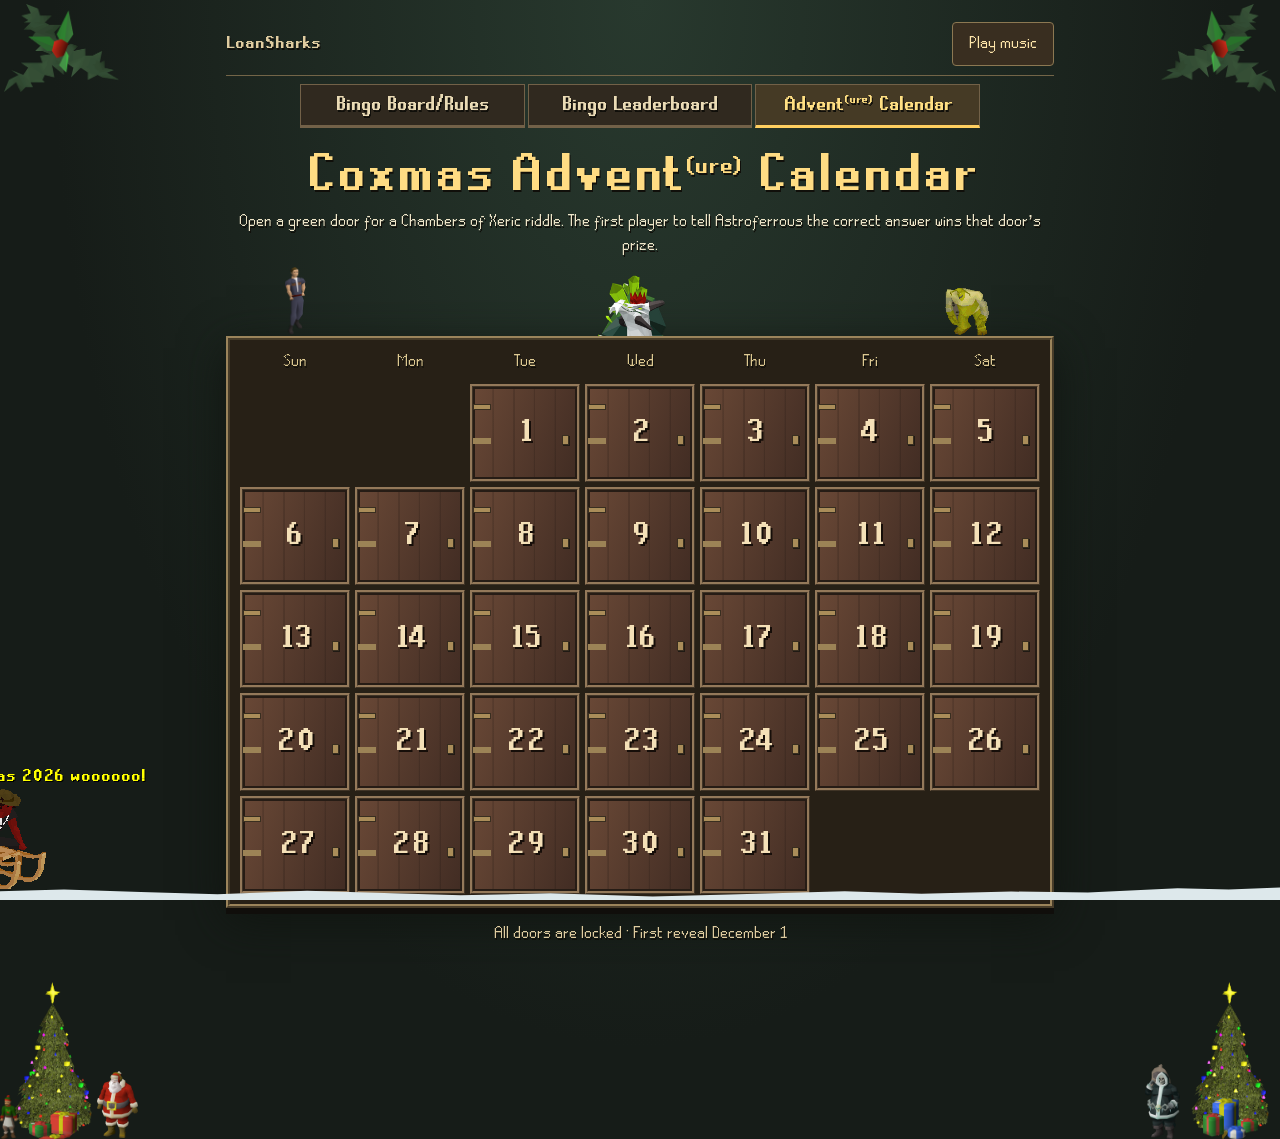
==== calendar.html @ 17da85df "integrate calendar" ====
<!doctype html>
<html lang="en">
<head>
<meta charset="utf-8">
<meta name="viewport" content="width=device-width,initial-scale=1">
<title>LoanSharks Coxmas Advent(ure) Calendar</title>
<script>
// Paste released door lines from the host key between the braces. Keep earlier lines.
const RELEASED_DOORS = {
};
const SEALED_RIDDLES = {
  "1": "8HxXdWQNbRTSMXfR4qoa+bJs9vnBTFx720CMyoYll+KZrd6e7zkcpyCCCOPsJEyQb2RqmC/aOS1aGzLgWcE+zmjS+nzv8WD4zOflpM1tqmacMINeQoYdb5JdO8WHInDmnF2waWRxnMbWfiuK1+yIhg6imIjuSLld/VDS+nj4/Flyrk1hxMoLoEYQRo2ncesMKT+wcu7n0r1VAPHi5rFjE+xi1PDACt51FUFELR5gsW6yiEGiGBrgIT+eKYJPvA837V+DidMWH+mnFQE=",
  "2": "bzqt7YGfWgAVdoJ7C+9nfvcIXUeOyZIWp3UqJ3LQMbiEWcEY6mYyj9idmf2E0FwJ7JG1mCClo4uR3B3dzN2A8gbpjfyF74MLhIqRBk8GS+7MZuPANLyTgARDSifgxkWWjYuxfO8P4t7UlPhIhYSu9bVTEjxjTxthKLKb+w/Pw174fecUvW7aXwcngC0GFjuEFUnwyPL7JwUlZFhn/c5d/ATdMCksEdprpwluD9gpZTkAE+1V7ikz47PUcSi82g==",
  "3": "GRBlZeAlgGaVmspj39y8AyGe9lW/GQstAQOixmJH24Fa0VkHJsGL0bDoeRdPY1Qh6JNRxu5f1Xi8Z7FR5qIrf920zrSN6QFE+wkthR13dSrojCRIHH8wQoXP00ydl7Nhfq68kT9esdhUbJxca5mjX//2YX7GtSaBwIcr6mEPsBQ56LJy+WoeQpSI1dVR53LjxORaNk/CYbMk8gCZutd0zp1vDauhlyI9BS40gEkmMe8sFW656nKHXF9AQsp8GLP7vTnGO+cX8Q0=",
  "4": "zE6MkepPtsxMWT+zJHBVLLTjuvAWNyO3u6xns6u2CZ/mI4KhYBEIWxj5lcKzSpg3izA3U3DvtVjDITwN/Dl9T8RwuhExlw8A6ybzcEef6zE0RIfCyZYWf2SVS8vNd2X24Qm/+Lp3Lh3YGMpVgGAULmVcFJb9keiADF9a+Bxefh6WmtlaACWoxnxi6SQnL2CzAmsT7mYHRVQJENi2fWVynu2c6xhYl+Q2Pdu1Wrpqxjhvtk4B2OcmK31fkAYySQ==",
  "5": "/[base64]",
  "6": "+3PBu1nwkSzeCvBC7v43ELFRO4ZA+7qhyeeps0s4Sd2sUm9sB/w+FPgu+Nxez6/sID1267J3f6dGVDqCcpKOTacDEt/6LLAl3OcYivOH9Sg7MU+eI3Ryw8HK4SwWONyX+jnU5AtqKHk1u5w7AStGo0dKDwAjt5cBclLq97PywP6ip4+zYD1JKn+g61ov0KmtHKqU/71u1UvYWPJyxqjEKZWXg5hTMeLPMWAmhPhn+kONAjsRY5R9xc3aVFf20kO+m038XZcpYvHVleiRJZg=",
  "7": "jGrRdzsTJqNkC+hbCKDx5tFW8kaWStR4rNXtrSMWEgo0QMdmuQNIsj0/SwfCukhwlwKgRS6/dLjFdP5pylZ11+F6wkOWbdEBnRgt8k1anjHQLQg5mLzEHOglYPq1VcFmjdAapp8tAKmAtkyvqvJZy0JRKHHQ7nS7FFQSEe19KtfQ+l4PSg+maabD1GFryBJmj8gr5MvRS/wTFc1hixIC/JSMoBTXCCOKZC3iLGupbavNH0hcgYV71i8APmSCqVgTag==",
  "8": "DDIlLoLEzyYdz28hqxz/vtGIBptML3uvFwQk4VkCx0gx+u9J1yGVvMDJ6+VzMHRUddhDQy5NjtBNAEr7GmJnYmCE7UcWFN3dodqOCnDsHrUdc3+oct273O0ld0SgxVPl+YnySM14snnsCJpiDGNjvdNT1u003/ouKAXRp5YV8Nzi0YAk5t52JxdW7C+P1v1X+c9ZOZNAR7VjIBpZ5eeHfTlhsHdYTcrhRj3yY5hYqmn+33/UEiL4xD/l1FVx7J76TKTulw==",
  "9": "qp+DBfVe8FAlp6Ryt3kDpM5Sx4M0Pza0rgltE8wBs7Q4FSwwH8r+RUd9r6Tv+aOpPcg3fRtoky1iR3pr4hr3zHRba3CKB9x0z/n6vDXwyUcXMvOM+m2fI8mRJRwxAB5dLSL5KA9XgYSYu+w+XJJleml8ghpXrxvwYR0WdFSi6il7aomgCoRau3HZdSJuxlNO7pE4nOvJYqnCTgHfjhzMo2ZEbf9j7YdCDsx6cuCL",
  "10": "goa6YiYv3FO+vHQ771Uxy9QhjkxHIbtVqzaTgFkfM03MGiMX3vVvgZ3ifhdm2q7jaNZEMQnaPtBkWSXmmbgQZmlMMm6iFJZge57iY0NQ1pl3t3ULhcA38A4hniZVdpFeEnWEmi9pyHW7Y+PD9/7p1qwhFNIjrOP9GgvzOMff17asd+47TbIicfvp+7uL2fPZgB/NOHl+W17FnyZGOZ3SZLcWpQ/QJXi9fm3SjQtHg6Xy4rKUV3xDG6RcZvD0Cur7kIIMgD+F59wYKM6NSEgxgrKRT60XNg==",
  "11": "[base64]/JmwqecBW",
  "12": "mzXST0wnIrtMssvaeo7w2DRw5k5u1TWkRAhwOGpVi6nvuNbKTkzExvTlKW+5iNwJr2lxeqQjoWmLDS1/ePPfyABn7KbPRfvHLmZWmkB14tMOLg5/Je1ARQph8YQFxPsC5TdebhW0dVGhc58qRNfBZ5LzRxZqpBggkDCfFIEARl0QzIcAFzTnPEoqyWij/lVt7E6yqZ1EYaGXxnnhBfjmpTDjcViEtvhExTeJtrX7MYALaBCLc33WakAOkotVPek9+r1/",
  "13": "7yspcOvMwFLhWyuysi5Sg2YgcEfDwkmsFIGGMOEgQg5OqR0kpLMvV8ApRvfuspQsUK5tQZI6NdKoWPHtE/B5wfUUhrOtYUc0mZImLKV8LH57eKhUlmXBjeFQNd+gP171LvfBuDw0/jOf5wjOQbjq6bMphfKkc34xsXOzynZs3Fi/Hz0Esw1cUY2hqSKbvZ5H5ej0om3XcuSazFqorAcO2CY1Xm+4oWvV+GQey8GBWMIIXGfXz7tF",
  "14": "ezyQppAp2tKy37PbsHM7V5zbJIOmx66SuCGk6xEZtY3HA4ZPJgtc9kM64Nnt9vb6h9gQ9ebPfEt2umoyxWzQ59AeNNXTyxeK/MnHycTrRW8dmcqJTnlRT9oFLql6xb+yht+lSkkpyoDA1h65fvIVtEMMumMQvdRDbjhSf/nNGItVGUszzgQX+EwaEWRgehWFZAOLsDCuFDPqnOMNpnkdj+McYBfbN1m9D8/Q1pYAL6r4+/fLC3hrJF1RkW6E215M",
  "15": "aeVQWBEcN0/Uki3cDczfPwha98A57Ab9dBj/XToNfs8UyYsR8pnnTh0Po5/fF4iK/V7PB/7nwa3kCqa3zKWs4FAzQ547jbRixENtkzMXdqaSd8mIqXDEyS+PB75zjn9bGwda6MftzeutFZ1yrQGQYFjL+EEHyrPbvbT08gL/MwExHOIcsUrSEZSouC9FUHNDCeEU/3Y+OEOb4707ctLR9xYJAt/BoPfnbGXbVQkD8NQ7UHyL2MTt6cYHYrGmz4avNjQXFDuaR/xNGCcH",
  "16": "mS43DCsT1o5t3/BVoYxYYi3lRSD6DRwfMxmT+XD58TILMoD/+PhHK4nCbN2HChI85KIwEO3yl/ITp4R15YhrPrHiBjkakMX/jJp42CODlc6k+7FIuwmgLdci9WCIF7gKjUhYZy7tQxMCEbf7Tw7+wV+wM7dXtQObhV+Gf21cUD147kO04BvOgK6j3k+u5TY4+9TjcdQymRnfyujYqbWGJ2nZz61GSa59fnlwrtwTrcAkosOEB2Sdq46I5bY5F/qQkpjNhj/5RGZTOg==",
  "17": "CpdI1/tmEOjvHBY4zJygVv2bfRa3nm0JKOma2YHIcvP+s0GfInJB4uooQo4k5KSWHiJQI/sOqky5aC8b7T/lciSFkoNRGzkPRSrV13zdBFJcGVabQqrTE6hBU68wAvyc+zJ9lDhbF2yLFgJj5YJIFkrBsdq3u6ie1an/qPyIfdr8HnYTn9nVaXqTRT2NOoS38pBI+YEumM/osIwkaAePO+gYbWPDFZ1DmGIYLiLJZyJpSyyceVyQNpiWRO6kZlOAAFrzWvYajwKzVWNS",
  "18": "NLv/V0/rdz5OOE/5mWj0w2tn/1Nas400cEM923pNN6gHrG/nm5MC9Y27We/iHPcBc195IcaBhMQGUu/rFIbkP+aDY+11fd/4s73EWUwPwtonx4Lhikcw5zzBlmzcm19G0Iwtfv36rYesAkW4kfzoYLYkpJIZ5+Z6kmUhBFM39Glhe5ynpuJ9Eb7K7wH8Hm0Oa9BZbkt6WdEPeDmd48emUlQkCw0tw+UiL1KVHfb20Nsadrcy3WHhKhW56/eGsDyVkbp1967pCu/YlHZ5BamscNZz+ALr7wyxd4e3MfEmTYeK7D7nDXXfHXjA",
  "19": "scRiMJAGv0kbFLuvOtjUJ0Ftt295py2juzrRmo7Rqcs+T5F1VZlxNZ9u6w8BS+AmwIhecMxr1a4TrzFF0tRoBg4AlX6ne1hQtENKG2RqKczHWekB78TZShwYQ/YOAworMXKkj3F1yvqfZJRhkeMr9D580ebigiXlAhe7xntuwYNpVGHIw3EPPJ1IWEkQxhZhwoM1cu5RXHsMiesakO/SdTa0VBb1clxoROKvw16kd122gHeFhjpEAHIl/o/S7UlbDt6QoEKS1CgzTA==",
  "20": "dsvARqa+K2n2galuXjYWmRDk9DdJwff+b2lFVjyWTQ+xWMszNcfpDdcgVO/mEKp9VmEY7vWY21sH+kX2noJ2s4E+5Av8qEG9Y6JuzuenyVKhOY+MN1Y1xOX3+5SSAOhHzbeGDDUEBBLxGsZ90x3c9sWr2n9ozyAzylNz5J0hYFK2MsHucTz/YlIgwd3plwIGBvsb3FMdhBkwi9ilqTwcV8Fdz3EvXsdTZPDwyyGIT/kgtfWc35MtwV/0ogEQRQ==",
  "21": "xHLOeEOv4Q7k0gUom4ERqM2Jx02QlSnP6ENlJK8miRxtWQKJU0x9n1u4tqMBWGefMGEY3ANcb9PlMUVc1JnCQJU7V1BlYneC/ux5Kjxp14g5aqp/VLbUFoXKZohPrhnQ31lgsbZw6JV2OdLTACuvn4h43YLDY2Ubpajb+PgW32jenbp9EBYv2jfZJ9tl52+Ta70lP8Io4LGgaAaSMpm6ZC3M071UOfnyRbeljHQFEVLtFTbUieJifgj9p5MFgYxTzCLLgEY3aUFHg4xXvjYH",
  "22": "A+jPXMEr7uJkSEZ4CgHUzgb0LFjFCcgKTAZh/1cRvrk7hkAs/27vspJegxOnPNFB07okuVZcVN+w0MMMxFWxY6B8ML/fclbn3Yu8t/sK3E8C7xE88/F4dznX/dQEfPP4A+Anx993XPXs6IGBstSYfu+r+fLB9ce8x6Cr3+p4p42Cq46W2jYwaIhAN3OOf3o6p3jVGMhIa/ZO6mZoi0bSBT4HbRrAB9+TJDyWB/lnhsFgqUYF76alFHUXpBU5rlOElWU3DDGbieIiwh62k0KcunSUgnQ=",
  "23": "6Jo/gy0AE//uOe6KJ8YtQsEmaRvkCV685dBkUN2cd1mT4j0Bi7Xw7064uzPgdIdyyTiNAkKwkfdOJGD/x9VNJ73SHjFaBI3KTF6O48l5OQcUx+fbzSySjPsnsRAPc85e/Yk1j9zBrClVMwsYAA+H86evCONnGb1TjjLekidpjUBjPE06omfV7jonpSFou9HPjb1hWH2c5To3AA6AX7zfoBfG5sZHVCrYjSpyMgAcEbOL4r/xSc+SrsWh8chNI2CGyJWvpPJQqv+vWBn1gs03Esa06prDulFVosY/",
  "24": "RjHoAZjKBE4Ys9s/TjLnZeCeSH11CD0HXj8nU+kaFDlNXcWDcrJ8LPtC/VFGoTdWKdRojBu6pA/rudQMESlUmKerEkOrxXcd4yeS09euSKF0c/nBe+ojes8AkhRgH6HijrsU36khdj47hXF62GQdYNP4nr3O66XBRHh/YHlGRepyo8GoPvhe1AWRbfnmq+lyvmnXVGJowNwuGZHdEBbGzCMMhwIsft5kQe5lS+QqgXMzYXs5wyLAeCgksRqC/HQEc/gQvODIaT2VYqsOM4HcRnQ=",
  "25": "YPNLpTNJRSaZ4o4tsTuzGTpCZ1C2kMWZhTLUYY/lPPqjq9q7SU76qawtfdy7mRYIjrGCupaHI8LH1DsaNnWDVz6TL/PvWPGYq0Pn2kryuMDHkFnEw5sNAVr0I1Lz0MzSfIBooY53ZMtpGOHrQsbb///k10yEu+4rLraj6efwN4f0x7JTg64zHcyTy8e6+MKiTMuRHv5cV3Zj2Zkkb0PAb3ANpj25AnWIed2ZrOKa470IDjvu/STfGf1a7DOCpcPAMG5PHajAv4fSljkjrass7cpv",
  "26": "ls+8oNMberjR+B1YrWst7IOr9qnBawL4S7YLoRn94r09AVhXqYctFSxjTCRlBiM6Hj7KzMtk0gIJEgU3yDg/kOXDaIHchJfWVIei8Xv6O1bE6Bs/qmZpfbX9oimX4qIFGkVoOL703HxpAMTPsGGXPuT4PGpo5Qu/7oxmO5HQfYqSRZrL+WCw3AR4sPNy1hnGK9SfmKjRXIsgMlki/zBI5SG2Ov8+Xx2+g9pVZVZZBuU0Lu4wSE0wOQ5vi76I3842lPq6slSJ5FD92XcC",
  "27": "Eqb2FMqi3jwa03EKOLKLeVBjF/246WOLKy2JLm1YAnlpvGnvABadrFH0AOq9xZ2rvKUwGdCGLXDt+f3l8uzh3ypB1KLSPc6lv0Dzp9mg3kynndzdBW1tMTRQQ3ScYTCgq0Tc6P6ydFyoWLupO4bgnDjrZKZ7n9r5z7Ot2LJZh8MN8o2E8BzEuf/ueHsj5rLMPDvYZaU6/sWeaiBsihqxuhuWjIosF7kq6ZIJyVn1kZnfr6Kt/Ibf/VVgoW9QJHp+X4BBE7UGZgP2iC8dTdWcFlXEyqii7pdseL8=",
  "28": "jp1ukM+QYIkbOIKsIDg4bKUUbtfuQMW0JYjn9f8U0TsCyMI+kFoFQ6I+Id7WaUMoEto21oAC53QLdmQCD4JgCroVVa35t8GjTFgkRQUCybYrUT6JUdEZEwJyeVAFt6kO06PfpH6b2b92eD86UeDhmVx/KtEshTiBO6hgjQe45SYoAfuvIQqcsIVFC7gItllIUb9woND6PijaKz7irTqogTHUZkll7+SR2H58kqp+wYsOyedVcyGP5kaLPMyv",
  "29": "+86IowrJojtuMwgZEwJ6yBefLYFmRPzWJJNRM+dZPWldgLRLREiBcERs/[base64]/qQ8U9qzTT8ChCMm3eIE=",
  "30": "HJD5hJch5Aki970LTFoKMnhqtbiE719yRjq4jI2V+eWiJtCTH5Pv7j5Vz41JD+AynoGrDA/FHBd0AoBjG3clk4x9vbvzCxwU1QyhtqKSLhSk5j1ij4cTJMAHMgR0Wf0jZTZe61h5iwojsKaXuKir8me126vf/tofHy1qmEzG/wvzKwt0BRfMOhDy7No2+ShuhHTNnAOJJCc/Q0Twogny7VDNto5y03P2uIOXWfDYktj8VPBzwM0NQ/SoMZ0mJYXIP/teFp+9ktcNfk7e7Ipt2Sbjnkay",
  "31": "sTYNyTENc1Grk8Zog3rVqXUmEPp4DNQXLkeQQIfgRQrxmJ4siBnnZSJ4SnxMi17LE1S2NO3UUWWaR6Lxit11Vx2rMjZS6c4i3MDEM930kcRHY5wEqdtleAxHwdkz0rOzAHulPScaln5EWGw6VgP3njxKqxrBuy8Zm5bxJC8zaXIjSV7mB8muyqWF8v8Ir+h/Iz/1GbHF/H8xDrcAOTCRLBx3BuzCgNhqG5u0aoHHZUB5+gT1o/M7zqUyYHC/5ckJ8XAG6Q=="
};
</script><style>
/* Embedded RuneLite client fonts. */
@font-face { font-family:"RuneScape"; font-weight:400; src:url("[data-uri]") format("truetype"); }
@font-face { font-family:"RuneScape"; font-weight:700; src:url("[data-uri]") format("truetype"); }
button { font:inherit; }
* { box-sizing: border-box; }
body { margin: 0; min-height: 100vh; background: #191610; color: #fff0c4; font: 20px/1.2 "RuneScape",sans-serif; }
main { width: min(100%, 760px); margin: auto; padding: 12px; }
h1 { margin: 0; color: #ffe175; font: bold 32px/1 "RuneScape",sans-serif; }
p { margin: .4rem 0 .8rem; }
.board { display:grid; aspect-ratio:1; grid-template-columns:199fr 183fr 198fr; grid-template-rows:195fr 171fr 214fr; }
button { position:relative; min-width:0; min-height:0; border:0; background:#211b15; padding:0; cursor:pointer; perspective:800px; }
button:focus-visible { outline:3px solid #ffe175; outline-offset:-3px; z-index:1; }
.card,.back,.card > img { position:absolute; inset:0; width:100%; height:100%; }
.card { transform-style:preserve-3d; transition:transform .35s ease; }
.card > img,.back { backface-visibility:hidden; }
.back { transform:rotateY(180deg); display:grid; place-items:center; background:#30251c; }
.back img { display:block; width:100%; height:100%; object-fit:contain; }
[aria-pressed="true"] .card { transform:rotateY(180deg); }
@media (prefers-reduced-motion:reduce) { .card { transition:none; } }

main { padding-bottom: 40px; }
header { display:flex; align-items:center; justify-content:space-between; flex-wrap:wrap; gap:.3rem 1rem; }
#music-toggle { background:#392e20; border:1px solid #8c7852; color:#ffe6aa; border-radius:4px; font:inherit; padding:.4em .8em; min-height:44px; }
#snowfall,.snowbank { position:fixed; inset:0; overflow:hidden; pointer-events:none; z-index:2; }
.flake { position:absolute; top:-8px; background:#fff; border-radius:50%; animation:fall linear infinite; }
@keyframes fall { to { transform:translate(20px,calc(100vh + 12px)); } }
.snowbank { top:auto; height:16px; background:#dde8eb; clip-path:polygon(0 46%,5% 35%,11% 50%,17% 64%,24% 42%,30% 56%,36% 70%,43% 58%,51% 78%,57% 65%,66% 46%,72% 61%,79% 47%,85% 53%,92% 27%,96% 34%,100% 22%,100% 100%,0 100%); }
@media (prefers-reduced-motion:reduce) { #snowfall { display:none; } .flake { animation:none; } }


/* Seasonal scenery and NPC art via the OSRS Wiki, © Jagex. */
.winter-cast { --tree:url("[data-uri]"); pointer-events:none; }
.winter-group {
  position:fixed; bottom:5px; width:min(250px,calc((100vw - 760px) / 2 - 12px),30vh);
  aspect-ratio:1 / 1.12; background-repeat:no-repeat;
}
.winter-group.santa {
  left:6px; background-image:url("[data-uri]"),url("[data-uri]"),url("[data-uri]"),var(--tree);
  background-position:98% bottom,0% bottom,31% bottom,22% bottom;
  background-size:auto 43%,auto 28%,34% auto,auto 100%;
}
.winter-group.anti {
  right:6px; background-image:url("[data-uri]"),url("[data-uri]"),var(--tree);
  background-position:5% bottom,74% bottom,83% bottom;
  background-size:auto 48%,39% auto,auto 100%;
}
@media (max-width:900px) {
  .winter-cast { display:flex; justify-content:space-between; align-items:end; padding:0 8px 7px; }
  .winter-group { position:static; width:clamp(95px,27vw,150px); }
  main { padding-bottom:4px; }
}
body { position:relative; }
body::before, body::after {
  content:""; position:absolute; top:4px; width:min(115px,calc((100vw - 760px) / 2 - 8px));
  aspect-ratio:1.3; background:url("[data-uri]") center / contain no-repeat;
  pointer-events:none;
}
body::before { left:4px; }
body::after { right:4px; transform:scaleX(-1); }
.discord-invite { display:inline-block; padding:10px 0; color:#ffe175; text-underline-offset:3px; }
.discord-invite:focus-visible { outline:2px solid currentColor; outline-offset:3px; }
@media (max-width:900px) {
  main { padding-top:34px; }
  body::before, body::after { width:34px; }
}

body { overflow-x:clip; }
.snowfight { position:relative; width:100%; height:clamp(60px,8vh,84px); overflow:hidden; pointer-events:none; }
.snowfight span { position:absolute; display:block; background-repeat:no-repeat; }
.thrower { left:7%; bottom:-3%; height:91%; aspect-ratio:80/148; background-image:url("[data-uri]"); background-size:2000% 100%; }
.gublinch { right:7%; bottom:-4%; height:78%; aspect-ratio:111/118; background-image:url("[data-uri]"); background-size:2000% 100%; }
.missile { top:0; left:0; width:9px; height:10px; opacity:0; background-image:url("[data-uri]"); image-rendering:pixelated; }
/* Christmas Great Olm, rendered from OSRS object 29881 and sequences 7343/7344. */
.snowfight .festive-olm {
  left:50%; bottom:0; transform:translateX(-50%); height:73%;
  aspect-ratio:154 / 222; background-size:2000% 100%;
  background-image:url("[data-uri]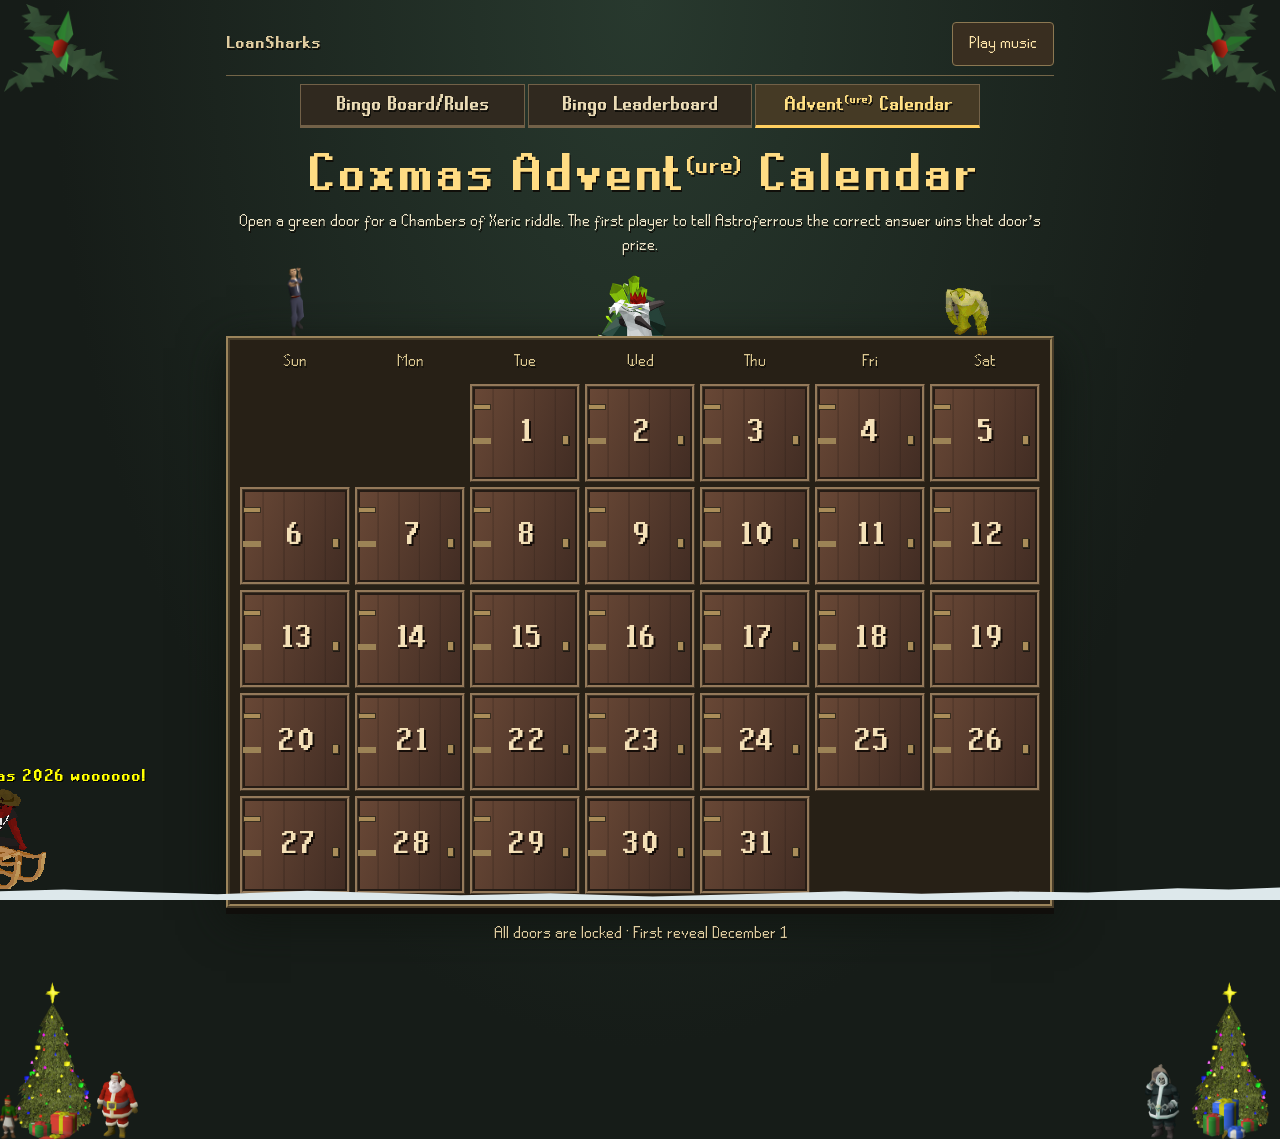
